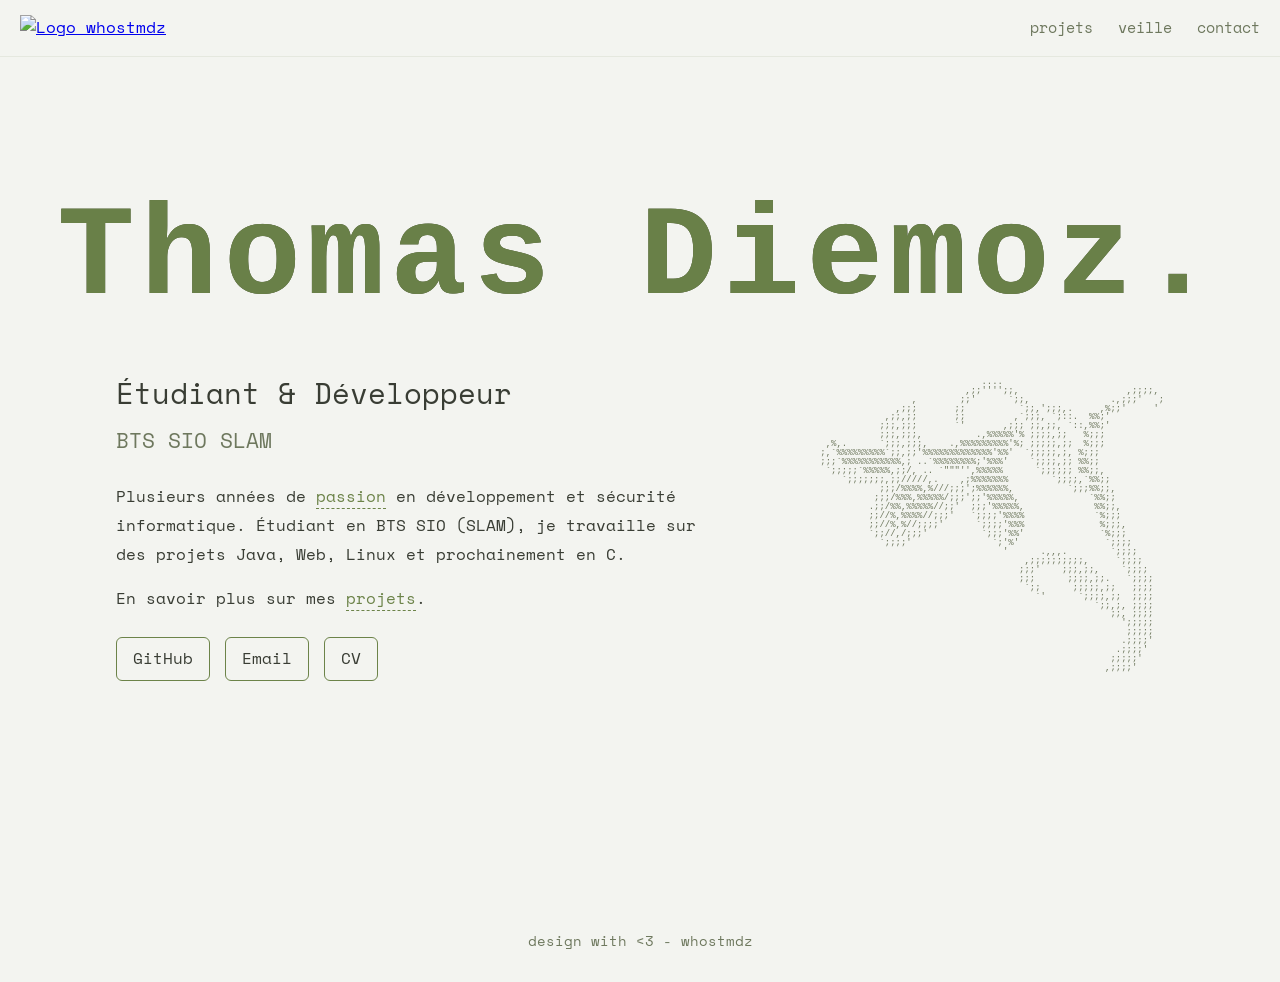
==== index.html @ b12f1873 "basculer claire/noir deleted" ====
<!DOCTYPE html>
<html lang="fr">
<head>
  <meta charset="UTF-8">
  <meta name="viewport" content="width=device-width, initial-scale=1.0">
  <link rel="preconnect" href="https://fonts.googleapis.com">
  <link rel="preconnect" href="https://fonts.gstatic.com" crossorigin>
  <link href="https://fonts.googleapis.com/css2?family=Space+Mono&display=swap" rel="stylesheet">
  <link rel="stylesheet" href="css/style.css">
  <link rel="icon" type="image/x-icon" href="assets/mraw.gif">
  <title>whostmdz</title>
</head>
<body>


  <header>
    <a href="index.html">
      <img src="assets/logo.png" alt="Logo whostmdz" class="site-logo">
    </a>
    <button class="menu-toggle" id="menu-toggle" aria-label="Menu">
      <span></span>
      <span></span>
      <span></span>
    </button>
    <nav id="nav-menu">
      <ul>
        <li><a href="pages/projets.html">projets</a></li>
        <li><a href="pages/veille.html">veille</a></li>
        <li><a href="pages/contact.html">contact</a></li>
        <!--<li><a href="pages_portfolio/index(1).html">tp Portfolio</a></li>   A CHANGER !! -->
      </ul>
    </nav>
  </header>

  <main>
    <h1 class="main-title" data-text="Thomas Diemoz.">Thomas Diemoz.</h1>
    
    <div class="home-layout">
      <section class="hero">
        <h2>Étudiant & Développeur</h2>
        <h3>BTS SIO SLAM</h3>
        
        <p class="intro">
          Plusieurs années de <a href="pages/projets.html">passion</a> en développement et sécurité informatique. 
          Étudiant en BTS SIO (SLAM), je travaille sur des projets Java, Web, Linux et prochainement en C.
        </p>

        <p class="intro">
          En savoir plus sur mes <a href="pages/projets.html">projets</a>.
        </p>

        <div class="social-links">
          <a href="https://github.com/whostmdz" target="_blank" rel="noopener">GitHub</a>
          <a href="mailto:thomasdiemoz@gmail.com">Email</a>
          <a href="assets/cv_stage_fr.pdf" target="_blank" rel="noopener">CV</a>
        </div>
      </section>
      
      <aside class="ascii-sidebar">
        <pre class="ascii-art">                                          ....
                                       ,;;'''';;,                    ,;;;;,
                             ,        ;;'      `;;,               .,;;;'   ;
                          ,;;;       ;;          `;;,';;;,.     ,%;;'     '
                        ,;;,;;       ;;         ,`;;;, `;::.  %%;'
                       ;;;,;;;       `'       ,;;; ;;,;;, `::,%%;'
                       ;;;,;;;,          .,%%%%%'% ;;;;,;;   %;;;
             ,%,.      `;;;,;;;,    .,%%%%%%%%%'%; ;;;;;,;;  %;;;
            ;,`%%%%%%%%%`;;,;;'%%%%%%%%%%%%%'%%'  `;;;;;,;, %;;;
            ;;;`%%%%%%%%%%%,; ..`%%%%%%%%;'%%%'    `;;;;,;; %%;;
             `;;;;;`%%%%%,;;/, .. `"""'',%%%%%      `;;;;;; %%;;,
                `;;;;;;;,;;/////,.    ,;%%%%%%%        `;;;;,`%%;;
                       ;;;/%%%%,%///;;;';%%%%%%,          `;;;%%;;,
                      ;;;/%%%,%%%%%/;;;';;'%%%%%,             `%%;;
                     .;;/%%,%%%%%//;;'  ;;;'%%%%%,             %%;;,
                     ;;//%,%%%%//;;;'   `;;;;'%%%%             `%;;;
                     ;;//%,%//;;;;'      `;;;;'%%%              %;;;,
                     `;;//,/;;;'          `;;;'%%'              `%;;;
                       `;;;;'               `;'%'                `;;;;
                                              '      .,,,.        `;;;;
                                                  ,;;;;;;;;;;,     `;;;;
                                                 ;;;'    ;;;,;;,    `;;;;
                                                 ;;;      ;;;;,;;.   `;;;;
                                                  `;;      ;;;;;,;;   ;;;;
                                                    `'      `;;;;,;;  ;;;;
                                                               `;;,;, ;;;;
                                                                  ;;, ;;;;
                                                                    ';;;;;
                                                                     ;;;;;
                                                                    .;;;;'
                                                                   .;;;;'
                                                                  ;;;;;'
                                                                 ,;;;;'
</pre>
      </aside>
    </div>
  </main>

  <footer>
    <p>design with <3 - whostmdz</p>
  </footer>

  <script src="js.main.js"></script>
</body>
</html>
---- css/style.css ----
:root {
  --theme: 1;
  --theme-color: hsl(84, 28%, calc(38% * (1 - var(--theme)) + 40% * var(--theme)));
  --theme-color-contrast: hsl(from var(--theme-color) h s calc(100 - l));
  --theme-text-color: hsl(from var(--theme-color) h 8% calc(88% * (1 - var(--theme)) + 22% * var(--theme)));
  --theme-background: hsl(from var(--theme-color) h calc(s * 0.6) calc(6 * (1 - var(--theme)) + 95 * var(--theme)));
  --theme-surface: hsl(from var(--theme-color) h s l / 0.1);
  --muted: hsl(from var(--theme-color) h 12% calc(48% * (1 - var(--theme)) + 42% * var(--theme)));
}

@font-face {
  font-family: "MaPolice";
  src: url("fonts/Kozifa.ttf") format("truetype");
}

* {
  box-sizing: border-box;
  margin: 0;
  padding: 0;
}

html {
  scroll-behavior: smooth;
}

body {
  font: 16px 'Space Mono', monospace;
  background: var(--theme-background);
  color: var(--theme-text-color);
  line-height: 1.6;
  min-height: 100vh;
}

/* logo et nav */
header {
  position: fixed;
  top: 0;
  left: 0;
  right: 0;
  padding: 15px 20px;
  display: flex;
  justify-content: space-between;
  align-items: center;
  z-index: 1000;
  background: var(--theme-background);
  border-bottom: 1px solid var(--theme-surface);
}

.site-logo {
  width: 45px;
  height: 45px;
  transition: transform 0.3s;
  flex-shrink: 0;
}

.site-logo:hover {
  transform: scale(1.1);
}

/* Navigation */
nav {
  display: flex;
  align-items: center;
}

nav ul {
  list-style: none;
  display: flex;
  gap: 25px;
  padding: 0;
  margin: 0;
  align-items: center;
}

nav a {
  color: var(--muted);
  text-decoration: none;
  transition: color 0.3s;
  font-size: 0.95rem;
  white-space: nowrap;
}

nav a:hover {
  color: var(--theme-color);
}

/* Hamburger menu (pour mobile) */
.menu-toggle {
  display: none;
  flex-direction: column;
  gap: 5px;
  background: none;
  border: none;
  cursor: pointer;
  padding: 5px;
  z-index: 1001;
}

.menu-toggle span {
  width: 25px;
  height: 2px;
  background: var(--theme-text-color);
  transition: all 0.3s;
}

.menu-toggle.active span:nth-child(1) {
  transform: rotate(45deg) translate(7px, 7px);
}

.menu-toggle.active span:nth-child(2) {
  opacity: 0;
}

.menu-toggle.active span:nth-child(3) {
  transform: rotate(-45deg) translate(7px, -7px);
}

/* ACCUEIL */
main {
  width: 100%;
  min-height: 100vh;
  display: flex;
  flex-direction: column;
  justify-content: center;
  align-items: center;
  padding: 80px 20px 60px;
}

/* Main title with glitch effect */
.main-title {
  font-size: clamp(3rem, 10vw, 10rem);
  font-weight: bold;
  text-align: center;
  margin-bottom: 40px;
  letter-spacing: 0.05em;
  position: relative;
  font-family: 'MaPolice', monospace;
  margin-top: -50px;
  line-height: 1.1;
}

.main-title::before,
.main-title::after {
  content: attr(data-text);
  position: absolute;
  left: 50%;
  transform: translateX(-50%);
  top: 0;
  width: 100%;
  opacity: 0.8;
  text-align: center;
}

.main-title::before {
  color: var(--theme-color);
  animation: glitch1 2.5s infinite;
}

.main-title::after {
  color: var(--theme-color);
  animation: glitch2 3s infinite;
}

@keyframes glitch1 {
  0%, 100% {
    clip-path: inset(0 0 0 0);
    transform: translateX(-50%) translateY(0);
  }

  10% {
    clip-path: inset(10% 0 60% 0);
    transform: translateX(calc(-50% - 2px)) translateY(0);
  }

  20% {
    clip-path: inset(80% 0 0 0);
    transform: translateX(calc(-50% + 2px)) translateY(0);
  }

  30% {
    clip-path: inset(40% 0 40% 0);
    transform: translateX(calc(-50% - 2px)) translateY(0);
  }

  40% {
    clip-path: inset(0 0 0 0);
    transform: translateX(-50%) translateY(0);
  }
}

@keyframes glitch2 {
  0%, 100% {
    clip-path: inset(0 0 0 0);
    transform: translateX(-50%) translateY(0);
  }

  15% {
    clip-path: inset(50% 0 30% 0);
    transform: translateX(calc(-50% + 2px)) translateY(0);
  }

  25% {
    clip-path: inset(20% 0 70% 0);
    transform: translateX(calc(-50% - 2px)) translateY(0);
  }

  35% {
    clip-path: inset(70% 0 10% 0);
    transform: translateX(calc(-50% + 2px)) translateY(0);
  }

  45% {
    clip-path: inset(0 0 0 0);
    transform: translateX(-50%) translateY(0);
  }
}

/* Home page layout */
.home-layout {
  display: flex;
  gap: 60px;
  align-items: center;
  justify-content: center;
  max-width: 1600px;
  width: 100%;
  padding: 0 20px;
}

/* Hero section */
.hero {
  max-width: 600px;
  flex: 1 1 auto;
  min-width: 0;
}

h2 {
  font-size: 1.8rem;
  margin-bottom: 8px;
  font-weight: normal;
}

h3 {
  font-size: 1.3rem;
  color: var(--muted);
  margin-bottom: 25px;
  font-weight: normal;
}

.intro {
  font-size: 1rem;
  margin-bottom: 15px;
  line-height: 1.8;
}

.intro a {
  color: var(--theme-color);
  text-decoration: none;
  border-bottom: 1px dashed var(--theme-color);
  transition: all 0.3s;
}

.intro a:hover {
  background: var(--theme-color);
  color: var(--theme-background);
  padding: 0 3px;
}

/* Social links */
.social-links {
  display: flex;
  gap: 15px;
  flex-wrap: wrap;
  margin-top: 25px;
}

.social-links a {
  color: var(--theme-text-color);
  text-decoration: none;
  padding: 8px 16px;
  border: 1px solid var(--theme-color);
  border-radius: 6px;
  transition: all 0.3s;
  display: inline-block;
}

.social-links a:hover {
  background: var(--theme-color);
  color: var(--theme-background);
}

/* ASCII art - Responsive dynamique */
.ascii-sidebar {
  flex: 0 1 auto;
  min-width: 0;
  max-width: 600px;
  display: flex;
  align-items: center;
  justify-content: center;
}

.ascii-art {
  font-size: clamp(5px, 0.6vw, 11px);
  line-height: 1;
  white-space: pre;
  color: var(--muted);
  font-family: monospace;
  overflow: visible;
  display: block;
}

/* Content pages (projets, contact, veille) */
main.content-page {
  padding: 100px 40px 80px;
  min-height: 100vh;
  display: block;
  justify-content: flex-start;
}

.page-container {
  max-width: 1200px;
  margin: 0 auto;
}

.page-header {
  margin-bottom: 60px;
}

.page-header h1 {
  font-size: 3.5rem;
  margin-bottom: 20px;
  font-weight: normal;
}

.page-header p {
  font-size: 1.1rem;
  color: var(--muted);
  max-width: 800px;
}

/* Filter section */
.filter-section {
  margin-bottom: 50px;
  padding-bottom: 40px;
  border-bottom: 2px solid var(--theme-surface);
}

.filter-section h3 {
  font-size: 1.3rem;
  margin-bottom: 20px;
  color: var(--theme-text-color);
}

.tags-filter {
  display: flex;
  flex-wrap: wrap;
  gap: 12px;
  margin-bottom: 20px;
}

.filter-tag-btn {
  background: transparent;
  border: 1px solid var(--theme-color);
  border-radius: 6px;
  padding: 8px 16px;
  font-family: 'Space Mono', monospace;
  font-size: 0.95rem;
  color: var(--theme-color);
  cursor: pointer;
  transition: all 0.3s;
  white-space: nowrap;
}

.filter-tag-btn:hover {
  background: var(--theme-surface);
  transform: translateY(-2px);
}

.filter-tag-btn.active {
  background: var(--theme-color);
  color: var(--theme-background);
  font-weight: bold;
}

.reset-btn {
  background: transparent;
  border: 1px dashed var(--muted);
  border-radius: 6px;
  padding: 8px 16px;
  font-family: 'Space Mono', monospace;
  font-size: 0.95rem;
  color: var(--muted);
  cursor: pointer;
  transition: all 0.3s;
}

.reset-btn:hover {
  color: var(--theme-color);
  border-color: var(--theme-color);
}


/* ========================================================= */
/* PROJECTS */
/* ========================================================= */

/* Projects list */
.projects-list {
  display: flex;
  flex-direction: column;
  gap: 50px;
}

.project-item {
  border-left: 3px solid var(--theme-color);
  padding-left: 30px;
}

/* Project header */
.project-header {
  width: 100%;
  display: flex;
  justify-content: space-between;
  align-items: flex-start;
  gap: 20px;

  background: transparent;
  border: none;
  padding: 0;

  color: var(--theme-text-color);
  font: inherit;
  text-align: left;

  cursor: pointer;
}

.project-title {
  flex: 1;
  min-width: 0;
}

.project-date {
  display: block;
  color: var(--theme-color);
  font-size: 0.9rem;
  margin-bottom: 5px;
}

.project-item h3 {
  font-size: 1.5rem;
  margin-bottom: 15px;
  color: var(--theme-text-color);
  font-weight: normal;
}

.project-header:hover h3 {
  color: var(--theme-color);
}

.project-short-description {
  margin-bottom: 20px;
  line-height: 1.8;
  font-size: 1.05rem;
  color: var(--muted);
}

/* Project toggle */
.project-toggle {
  width: 35px;
  height: 35px;

  flex-shrink: 0;

  display: flex;
  align-items: center;
  justify-content: center;

  border: 1px solid var(--theme-color);
  border-radius: 6px;

  color: var(--theme-color);
  font-size: 1.3rem;
  line-height: 1;

  transition: all 0.3s;
}

.project-header:hover .project-toggle {
  background: var(--theme-surface);
}

.project-item.active .project-toggle {
  transform: rotate(45deg);
  background: var(--theme-color);
  color: var(--theme-background);
}

/* Project tags */
.project-item .tags {
  display: flex;
  gap: 12px;
  flex-wrap: wrap;
  margin-bottom: 20px;
}

.project-item .tag {
  display: inline-block;
  border: 1px dashed var(--theme-color);
  border-radius: 4px;
  padding: 6px 14px;
  font-size: 0.9rem;
  color: var(--theme-color);
}

/* Project details */
.project-details {
  display: none;
  margin-top: 30px;
}

.project-item.active .project-details {
  display: block;
}

.project-details-inner {
  display: grid;
  grid-template-columns: repeat(2, minmax(0, 1fr));
  gap: 25px;
}

.project-detail-section {
  padding: 25px;
  border: 1px solid var(--theme-surface);
  border-radius: 6px;
}

.project-detail-section:first-child {
  grid-column: 1 / -1;
}

.project-detail-section h4 {
  color: var(--theme-color);
  font-size: 1rem;
  font-weight: normal;
  margin-bottom: 15px;
}

.project-detail-section p {
  margin-bottom: 15px;
  line-height: 1.8;
  font-size: 1rem;
}

.project-detail-section p:last-child {
  margin-bottom: 0;
}

.project-detail-section ul {
  list-style: none;
  padding: 0;
  margin: 0;
}

.project-detail-section li {
  position: relative;
  padding-left: 20px;
  margin-bottom: 10px;
  line-height: 1.8;
}

.project-detail-section li:last-child {
  margin-bottom: 0;
}

.project-detail-section li::before {
  content: ">";
  position: absolute;
  left: 0;
  color: var(--theme-color);
}

/* Project technologies */
.project-technologies {
  display: flex;
  gap: 12px;
  flex-wrap: wrap;
}

.project-technologies .tag {
  margin-bottom: 0;
}

/* Project link */
.project-details .project-link {
  grid-column: 1 / -1;
  margin-top: 0;
}

.project-details .project-link a {
  display: inline-block;
  padding: 8px 16px;

  border: 1px solid var(--theme-color);
  border-radius: 6px;

  color: var(--theme-color);
  text-decoration: none;

  font-weight: bold;
  font-size: 1.05rem;

  transition: all 0.3s;
}

.project-details .project-link a:hover {
  background: var(--theme-color);
  color: var(--theme-background);
  text-decoration: none;
}

.no-projects-msg {
  text-align: center;
  padding: 40px 20px;
  color: var(--muted);
  font-style: italic;
  font-size: 1.1rem;
}


/* Contact page */
.contact-info {
  display: flex;
  flex-direction: column;
  gap: 50px;
}

.contact-section {
  border-left: 3px solid var(--theme-color);
  padding-left: 30px;
}

.contact-section h3 {
  font-size: 1.5rem;
  margin-bottom: 20px;
  color: var(--theme-text-color);
}

.contact-section p {
  margin-bottom: 15px;
  line-height: 1.8;
  font-size: 1.05rem;
}

.contact-section a {
  color: var(--theme-color);
  text-decoration: none;
  border-bottom: 1px dashed var(--theme-color);
  transition: all 0.3s;
}

.contact-section a:hover {
  background: var(--theme-color);
  color: var(--theme-background);
  padding: 0 3px;
}

.social-links-vertical {
  display: flex;
  flex-direction: column;
  gap: 12px;
  align-items: flex-start;
}

.social-links-vertical a {
  color: var(--theme-text-color);
  text-decoration: none;
  padding: 10px 20px;
  border: 1px solid var(--theme-color);
  border-radius: 6px;
  transition: all 0.3s;
  display: inline-block;
  font-size: 1.05rem;
}

.social-links-vertical a:hover {
  background: var(--theme-color);
  color: var(--theme-background);
}

.muted-text {
  color: var(--muted);
  font-size: 1rem;
  font-style: italic;
  margin-bottom: 15px;
}

.fingerprint code {
  background: var(--theme-surface);
  padding: 10px 15px;
  border-radius: 6px;
  display: inline-block;
  font-size: 0.95rem;
  border: 1px dashed var(--theme-color);
  word-break: break-all;
}

.pgp-details {
  margin-top: 20px;
  background: var(--theme-surface);
  border-radius: 8px;
  padding: 20px;
  border: 1px dashed var(--theme-color);
}

.pgp-details summary {
  cursor: pointer;
  color: var(--theme-color);
  user-select: none;
  font-size: 1.05rem;
}

.pgp-details summary:hover {
  text-decoration: underline;
}

.pgp-key {
  background: rgba(0, 0, 0, 0.25);
  padding: 20px;
  border-radius: 8px;
  overflow: auto;
  margin-top: 15px;
  font-size: 0.9rem;
  line-height: 1.4;
}

/* Theme toggle button */
#theme-toggle {
  position: fixed;
  bottom: 20px;
  right: 20px;
  width: 40px;
  height: 40px;
  border: 1px solid var(--theme-color);
  border-radius: 50%;
  background: var(--theme-background);
  cursor: pointer;
  display: flex;
  align-items: center;
  justify-content: center;
  transition: all 0.3s;
  z-index: 100;
}

#theme-toggle:hover {
  background: var(--theme-color);
  transform: rotate(180deg);
}

#theme-toggle::before {
  content: '◐';
  font-size: 20px;
}

/* Blob follower */
#blob {
  --blob-size: 100px;
  background: var(--theme-surface);
  width: var(--blob-size);
  height: var(--blob-size);
  border-radius: 50%;
  position: fixed;
  top: 0;
  left: 0;
  z-index: -1;
  filter: blur(50px);
  transform: translate(-50%, -50%);
  transition: transform 0.5s cubic-bezier(.33, 1, .68, 1);
  pointer-events: none;
}

/* Footer */
footer {
  text-align: center;
  padding: 30px 20px;
  color: var(--muted);
  font-size: 14px;
}

/* Veille informatique */
.rss-controls {
  display: flex;
  align-items: center;
  gap: 20px;
  margin-bottom: 40px;
}

.refresh-btn {
  background: transparent;
  color: var(--theme-text-color);
  border: 1px solid var(--theme-color);
  padding: 10px 20px;
  border-radius: 6px;
  font-family: 'Space Mono', monospace;
  font-size: 1rem;
  cursor: pointer;
  transition: all 0.3s;
}

.refresh-btn:hover {
  background: var(--theme-color);
  color: var(--theme-background);
}

.loading {
  color: var(--muted);
  font-style: italic;
}

.veille-grid {
  display: grid;
  grid-template-columns: repeat(auto-fill, minmax(350px, 1fr));
  gap: 30px;
}

.veille-item {
  border: 1px solid var(--theme-color);
  border-radius: 8px;
  padding: 25px;
  transition: all 0.3s;
}

.veille-item:hover {
  background: var(--theme-surface);
  transform: translateY(-5px);
}

.veille-item h3 {
  font-size: 1.3rem;
  margin-bottom: 15px;
  color: var(--theme-text-color);
}

.veille-item .date {
  color: var(--theme-color);
  font-size: 0.9rem;
  margin-bottom: 15px;
}

.veille-item p {
  line-height: 1.8;
  margin-bottom: 15px;
}

.veille-item a {
  color: var(--theme-color);
  text-decoration: none;
  font-weight: bold;
}

.veille-item a:hover {
  text-decoration: underline;
}

/* Responsive pour écrans moyens/larges */
@media (max-width: 1400px) {
  .home-layout {
    gap: 40px;
    max-width: 1200px;
  }

  .ascii-art {
    font-size: clamp(5px, 0.7vw, 10px);
  }

  .ascii-sidebar {
    max-width: 500px;
  }
}

@media (max-width: 1200px) {
  .home-layout {
    gap: 30px;
    max-width: 1000px;
  }

  .hero {
    max-width: 500px;
  }

  .ascii-art {
    font-size: clamp(5px, 0.8vw, 9px);
  }

  .ascii-sidebar {
    max-width: 450px;
  }
}

@media (max-width: 1024px) {
  .home-layout {
    flex-direction: column;
    gap: 40px;
  }

  .hero {
    max-width: 600px;
  }

  .ascii-sidebar {
    max-width: 100%;
  }

  .ascii-art {
    font-size: 8px;
  }
}

/* Responsive Mobile */
@media (max-width: 768px) {

  /* Menu hamburger pour mobile */
  .menu-toggle {
    display: flex;
  }

  nav {
    position: fixed;
    top: 0;
    right: -100%;
    width: 70%;
    max-width: 300px;
    height: 100vh;
    background: var(--theme-background);
    border-left: 1px solid var(--theme-color);
    transition: right 0.3s ease;
    padding-top: 80px;
    overflow-y: auto;
  }

  nav.active {
    right: 0;
  }

  nav ul {
    flex-direction: column;
    gap: 20px;
    padding: 30px 20px;
    align-items: flex-start;
  }

  nav a {
    font-size: 1.2rem;
    display: block;
    padding: 12px 0;
  }

  header {
    padding: 12px 15px;
  }

  .site-logo {
    width: 40px;
    height: 40px;
  }

  .main-title {
    font-size: clamp(2rem, 12vw, 4rem);
    margin-bottom: 30px;
    margin-top: 0;
    padding: 0 10px;
  }

  h2 {
    font-size: 1.5rem;
  }

  h3 {
    font-size: 1.2rem;
  }

  .intro {
    font-size: 1rem;
  }

  .home-layout {
    flex-direction: column;
    gap: 30px;
    padding: 0 10px;
  }

  .ascii-sidebar {
    display: none;
  }

  main {
    padding: 80px 20px 80px;
    min-height: auto;
  }

  .hero {
    max-width: 100%;
  }

  .social-links {
    justify-content: flex-start;
    flex-wrap: wrap;
  }

  /* Pages de contenu sur mobile */
  main.content-page {
    padding: 80px 20px 80px;
    min-height: auto;
  }

  .page-container {
    max-width: 100%;
  }

  .page-header {
    margin-bottom: 40px;
  }

  .page-header h1 {
    font-size: 2.2rem;
    margin-bottom: 15px;
  }

  .page-header p {
    font-size: 1rem;
  }

  /* Projets */
  .projects-list {
    gap: 40px;
  }

  .project-item {
    padding-left: 20px;
  }

  .project-header {
    gap: 10px;
  }

  .project-item h3 {
    font-size: 1.3rem;
  }

  .project-item p {
    font-size: 1rem;
  }

  .project-toggle {
    width: 30px;
    height: 30px;
    font-size: 1rem;
  }

  .project-details {
    margin-top: 25px;
  }

  .project-details-inner {
    grid-template-columns: 1fr;
    gap: 20px;
  }

  .project-detail-section:first-child {
    grid-column: auto;
  }

  .project-detail-section {
    padding: 20px;
  }

  .project-detail-section p,
  .project-detail-section li {
    font-size: 1rem;
  }

  .project-details .project-link {
    grid-column: auto;
  }

  /* Contact */
  .contact-info {
    gap: 40px;
  }

  .contact-section {
    padding-left: 20px;
  }

  .contact-section h3 {
    font-size: 1.3rem;
  }

  .contact-section p {
    font-size: 1rem;
  }

  .fingerprint code {
    font-size: 0.75rem;
    padding: 8px 10px;
  }

  /* Veille */
  .veille-grid {
    grid-template-columns: 1fr;
    gap: 20px;
  }

  .veille-item {
    padding: 20px;
  }

  .veille-item h3 {
    font-size: 1.2rem;
  }

  .veille-item p {
    font-size: 1rem;
  }

  .rss-controls {
    flex-direction: column;
    align-items: flex-start;
    gap: 15px;
  }

  /* Filtres */
  .filter-section {
    margin-bottom: 40px;
    padding-bottom: 30px;
  }

  .filter-section h3 {
    font-size: 1.2rem;
    margin-bottom: 15px;
  }

  .tags-filter {
    gap: 10px;
    margin-bottom: 15px;
  }

  .filter-tag-btn,
  .reset-btn {
    padding: 7px 14px;
    font-size: 0.9rem;
  }

  #theme-toggle {
    bottom: 15px;
    right: 15px;
    width: 50px;
    height: 50px;
  }

  footer {
    padding: 30px 20px;
  }
}
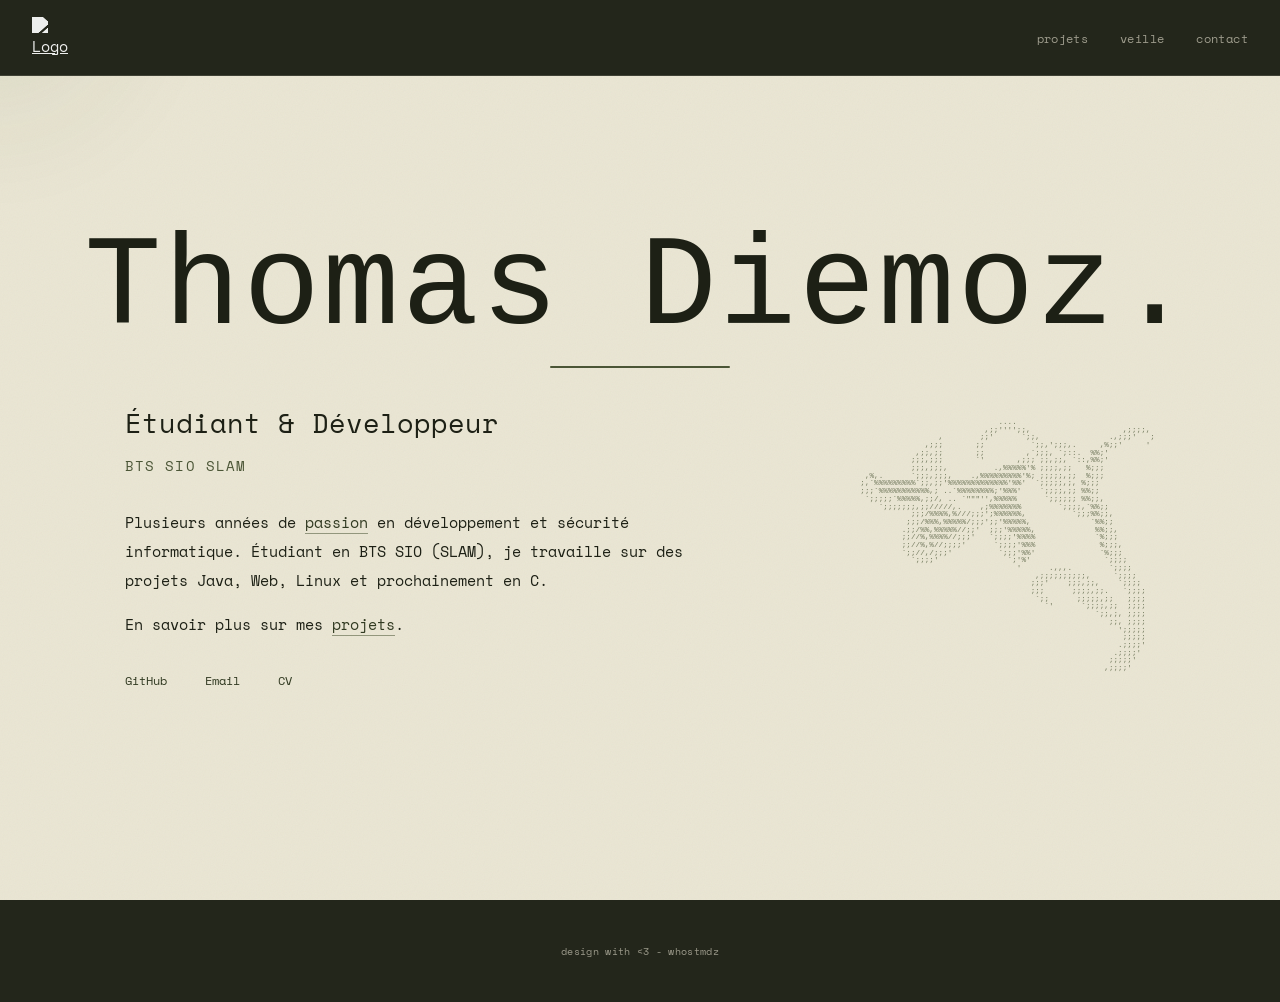
==== commit affb7081: "nouvelle da masi a modifier" ====
--- a/index.html
+++ b/index.html
@@ -12,6 +12,7 @@
 </head>
 <body>
 
+  <div id="blob"></div>
 
   <header>
     <a href="index.html">
@@ -99,6 +100,6 @@
     <p>design with <3 - whostmdz</p>
   </footer>
 
-  <script src="js.main.js"></script>
+  <script src="js/main.js"></script>
 </body>
 </html>
--- a/css/style.css
+++ b/css/style.css
@@ -1,17 +1,54 @@
+/* =========================================================
+   WHOSTMDZ — PORTFOLIO
+   DA : minimaliste / éditorial / kaki
+   ========================================================= */
+
+
+/* =========================================================
+   VARIABLES
+   ========================================================= */
+
 :root {
-  --theme: 1;
-  --theme-color: hsl(84, 28%, calc(38% * (1 - var(--theme)) + 40% * var(--theme)));
-  --theme-color-contrast: hsl(from var(--theme-color) h s calc(100 - l));
-  --theme-text-color: hsl(from var(--theme-color) h 8% calc(88% * (1 - var(--theme)) + 22% * var(--theme)));
-  --theme-background: hsl(from var(--theme-color) h calc(s * 0.6) calc(6 * (1 - var(--theme)) + 95 * var(--theme)));
-  --theme-surface: hsl(from var(--theme-color) h s l / 0.1);
-  --muted: hsl(from var(--theme-color) h 12% calc(48% * (1 - var(--theme)) + 42% * var(--theme)));
-}
-
-@font-face {
-  font-family: "MaPolice";
-  src: url("fonts/Kozifa.ttf") format("truetype");
-}
+  --theme-background: #EAE6D4;
+  --theme-background-soft: #DEDABF;
+
+  --theme-color: #4B5636;
+  --theme-color-dark: #313A21;
+  --theme-color-light: #7C8A5C;
+
+  --theme-text-color: #1D2015;
+  --muted: #5A5D4C;
+
+  --theme-surface: rgba(75, 86, 54, 0.12);
+  --theme-surface-strong: rgba(75, 86, 54, 0.22);
+
+  --theme-border: rgba(49, 58, 33, 0.38);
+  --theme-border-light: rgba(49, 58, 33, 0.20);
+
+  --theme-header: rgba(234, 230, 212, 0.92);
+
+  /* Bark — brun-vert profond, utilisé pour les zones sombres (header/footer) */
+  --bark: #23261B;
+  --bark-soft: #2E3324;
+  --on-bark: #E9E4D2;
+  --on-bark-muted: rgba(233, 228, 210, 0.62);
+  --on-bark-border: rgba(233, 228, 210, 0.14);
+
+  /* Argile — accent chaud, terre cuite, utilisé avec parcimonie */
+  --clay: #B36A45;
+  --clay-dark: #8C4F30;
+  --clay-soft: rgba(179, 106, 69, 0.14);
+
+  --radius-small: 4px;
+  --radius-pill: 999px;
+
+  --content-width: 1080px;
+}
+
+
+/* =========================================================
+   RESET
+   ========================================================= */
 
 * {
   box-sizing: border-box;
@@ -24,40 +61,121 @@
 }
 
 body {
-  font: 16px 'Space Mono', monospace;
+  position: relative;
+
+  font-family: "Space Mono", monospace;
+  font-size: 15px;
+  line-height: 1.75;
+
   background: var(--theme-background);
   color: var(--theme-text-color);
-  line-height: 1.6;
+
   min-height: 100vh;
-}
-
-/* logo et nav */
+
+  -webkit-font-smoothing: antialiased;
+  text-rendering: optimizeLegibility;
+}
+
+/* Grain de papier — texture discrète, organique, non numérique */
+body::before {
+  content: "";
+
+  position: fixed;
+  inset: 0;
+
+  z-index: 2;
+
+  pointer-events: none;
+
+  opacity: 0.05;
+
+  mix-blend-mode: multiply;
+
+  background-image: url("data:image/svg+xml;utf8,<svg xmlns='http://www.w3.org/2000/svg' width='180' height='180'><filter id='n'><feTurbulence type='fractalNoise' baseFrequency='0.85' numOctaves='2' stitchTiles='stitch'/></filter><rect width='100%25' height='100%25' filter='url(%23n)'/></svg>");
+}
+
+::selection {
+  background: var(--theme-color);
+  color: var(--theme-background);
+}
+
+button,
+a {
+  -webkit-tap-highlight-color: transparent;
+}
+
+button {
+  font-family: inherit;
+}
+
+a {
+  color: inherit;
+}
+
+
+/* =========================================================
+   FONT PERSONNALISÉE
+   ========================================================= */
+
+@font-face {
+  font-family: "MaPolice";
+  src: url("../fonts/Kozifa.ttf") format("truetype");
+  font-display: swap;
+}
+
+
+/* =========================================================
+   HEADER
+   ========================================================= */
+
 header {
   position: fixed;
+
   top: 0;
   left: 0;
   right: 0;
-  padding: 15px 20px;
+
+  height: 76px;
+
+  padding: 14px 32px;
+
   display: flex;
+  align-items: center;
   justify-content: space-between;
-  align-items: center;
+
   z-index: 1000;
-  background: var(--theme-background);
-  border-bottom: 1px solid var(--theme-surface);
+
+  background: var(--bark);
+
+  border-bottom: 1px solid var(--on-bark-border);
 }
 
 .site-logo {
-  width: 45px;
-  height: 45px;
-  transition: transform 0.3s;
-  flex-shrink: 0;
+  width: 42px;
+  height: 42px;
+
+  display: block;
+
+  object-fit: contain;
+
+  filter: brightness(0) invert(1);
+  opacity: 0.92;
+
+  transition:
+    opacity 0.25s ease,
+    transform 0.25s ease;
 }
 
 .site-logo:hover {
-  transform: scale(1.1);
-}
-
-/* Navigation */
+  opacity: 0.7;
+  transform: scale(1.04);
+}
+
+
+/* =========================================================
+   NAVIGATION
+   ========================================================= */
+
 nav {
   display: flex;
   align-items: center;
@@ -65,46 +183,97 @@
 
 nav ul {
   list-style: none;
+
   display: flex;
-  gap: 25px;
-  padding: 0;
-  margin: 0;
   align-items: center;
+
+  gap: 32px;
 }
 
 nav a {
-  color: var(--muted);
+  position: relative;
+
+  color: var(--on-bark-muted);
+
   text-decoration: none;
-  transition: color 0.3s;
-  font-size: 0.95rem;
-  white-space: nowrap;
+
+  font-size: 0.78rem;
+
+  letter-spacing: 0.03em;
+
+  transition:
+    color 0.25s ease;
+}
+
+nav a::after {
+  content: "";
+
+  position: absolute;
+
+  left: 0;
+  bottom: -6px;
+
+  width: 100%;
+  height: 1px;
+
+  background: var(--clay);
+
+  transform: scaleX(0);
+  transform-origin: right;
+
+  transition: transform 0.25s ease;
 }
 
 nav a:hover {
-  color: var(--theme-color);
-}
-
-/* Hamburger menu (pour mobile) */
+  color: var(--on-bark);
+}
+
+nav a:hover::after {
+  transform: scaleX(1);
+  transform-origin: left;
+}
+
+
+/* =========================================================
+   MENU MOBILE
+   ========================================================= */
+
 .menu-toggle {
   display: none;
+
   flex-direction: column;
+  justify-content: center;
+
   gap: 5px;
-  background: none;
+
+  width: 40px;
+  height: 40px;
+
+  padding: 8px;
+
+  background: transparent;
   border: none;
+
   cursor: pointer;
-  padding: 5px;
+
   z-index: 1001;
 }
 
 .menu-toggle span {
-  width: 25px;
-  height: 2px;
-  background: var(--theme-text-color);
-  transition: all 0.3s;
+  display: block;
+
+  width: 24px;
+  height: 1px;
+
+  background: var(--on-bark);
+
+  transition:
+    transform 0.25s ease,
+    opacity 0.25s ease;
 }
 
 .menu-toggle.active span:nth-child(1) {
-  transform: rotate(45deg) translate(7px, 7px);
+  transform: translateY(6px) rotate(45deg);
 }
 
 .menu-toggle.active span:nth-child(2) {
@@ -112,323 +281,509 @@
 }
 
 .menu-toggle.active span:nth-child(3) {
-  transform: rotate(-45deg) translate(7px, -7px);
-}
-
-/* ACCUEIL */
+  transform: translateY(-6px) rotate(-45deg);
+}
+
+
+/* =========================================================
+   ACCUEIL
+   ========================================================= */
+
 main {
   width: 100%;
   min-height: 100vh;
+
   display: flex;
   flex-direction: column;
+
   justify-content: center;
   align-items: center;
-  padding: 80px 20px 60px;
-}
-
-/* Main title with glitch effect */
+
+  padding: 100px 32px 80px;
+}
+
+
+/* =========================================================
+   TITRE PRINCIPAL
+   ========================================================= */
+
 .main-title {
-  font-size: clamp(3rem, 10vw, 10rem);
-  font-weight: bold;
+  position: relative;
+
+  font-family: "MaPolice", monospace;
+
+  font-size: clamp(4rem, 10vw, 9rem);
+
+  font-weight: normal;
+
+  line-height: 0.95;
+
   text-align: center;
-  margin-bottom: 40px;
-  letter-spacing: 0.05em;
-  position: relative;
-  font-family: 'MaPolice', monospace;
-  margin-top: -50px;
-  line-height: 1.1;
-}
-
-.main-title::before,
+
+  letter-spacing: 0.02em;
+
+  margin-bottom: 50px;
+
+  color: var(--theme-text-color);
+}
+
+
+/*
+   Trait organique sous le titre : pousse une seule fois au
+   chargement, comme une tige, au lieu d'un glitch numérique.
+   Le kaki sert uniquement d'accent.
+*/
+
 .main-title::after {
-  content: attr(data-text);
+  content: "";
+
   position: absolute;
+
   left: 50%;
-  transform: translateX(-50%);
-  top: 0;
+  bottom: -18px;
+
+  width: min(180px, 40%);
+  height: 2px;
+
+  background: var(--theme-color);
+
+  border-radius: var(--radius-pill);
+
+  transform: translateX(-50%) scaleX(0);
+  transform-origin: left center;
+
+  animation: grow-stem 1.4s cubic-bezier(.4, 0, .2, 1) 0.3s forwards;
+}
+
+@keyframes grow-stem {
+  to {
+    transform: translateX(-50%) scaleX(1);
+  }
+}
+
+@media (prefers-reduced-motion: reduce) {
+  .main-title::after {
+    animation: none;
+    transform: translateX(-50%) scaleX(1);
+  }
+}
+
+
+/* =========================================================
+   HOME LAYOUT
+   ========================================================= */
+
+.home-layout {
   width: 100%;
-  opacity: 0.8;
-  text-align: center;
-}
-
-.main-title::before {
-  color: var(--theme-color);
-  animation: glitch1 2.5s infinite;
-}
-
-.main-title::after {
-  color: var(--theme-color);
-  animation: glitch2 3s infinite;
-}
-
-@keyframes glitch1 {
-  0%, 100% {
-    clip-path: inset(0 0 0 0);
-    transform: translateX(-50%) translateY(0);
-  }
-
-  10% {
-    clip-path: inset(10% 0 60% 0);
-    transform: translateX(calc(-50% - 2px)) translateY(0);
-  }
-
-  20% {
-    clip-path: inset(80% 0 0 0);
-    transform: translateX(calc(-50% + 2px)) translateY(0);
-  }
-
-  30% {
-    clip-path: inset(40% 0 40% 0);
-    transform: translateX(calc(-50% - 2px)) translateY(0);
-  }
-
-  40% {
-    clip-path: inset(0 0 0 0);
-    transform: translateX(-50%) translateY(0);
-  }
-}
-
-@keyframes glitch2 {
-  0%, 100% {
-    clip-path: inset(0 0 0 0);
-    transform: translateX(-50%) translateY(0);
-  }
-
-  15% {
-    clip-path: inset(50% 0 30% 0);
-    transform: translateX(calc(-50% + 2px)) translateY(0);
-  }
-
-  25% {
-    clip-path: inset(20% 0 70% 0);
-    transform: translateX(calc(-50% - 2px)) translateY(0);
-  }
-
-  35% {
-    clip-path: inset(70% 0 10% 0);
-    transform: translateX(calc(-50% + 2px)) translateY(0);
-  }
-
-  45% {
-    clip-path: inset(0 0 0 0);
-    transform: translateX(-50%) translateY(0);
-  }
-}
-
-/* Home page layout */
-.home-layout {
-  display: flex;
-  gap: 60px;
-  align-items: center;
-  justify-content: center;
-  max-width: 1600px;
-  width: 100%;
-  padding: 0 20px;
-}
-
-/* Hero section */
-.hero {
-  max-width: 600px;
-  flex: 1 1 auto;
-  min-width: 0;
-}
-
-h2 {
-  font-size: 1.8rem;
-  margin-bottom: 8px;
-  font-weight: normal;
-}
-
-h3 {
-  font-size: 1.3rem;
-  color: var(--muted);
-  margin-bottom: 25px;
-  font-weight: normal;
-}
-
-.intro {
-  font-size: 1rem;
-  margin-bottom: 15px;
-  line-height: 1.8;
-}
-
-.intro a {
-  color: var(--theme-color);
-  text-decoration: none;
-  border-bottom: 1px dashed var(--theme-color);
-  transition: all 0.3s;
-}
-
-.intro a:hover {
-  background: var(--theme-color);
-  color: var(--theme-background);
-  padding: 0 3px;
-}
-
-/* Social links */
-.social-links {
-  display: flex;
-  gap: 15px;
-  flex-wrap: wrap;
-  margin-top: 25px;
-}
-
-.social-links a {
-  color: var(--theme-text-color);
-  text-decoration: none;
-  padding: 8px 16px;
-  border: 1px solid var(--theme-color);
-  border-radius: 6px;
-  transition: all 0.3s;
-  display: inline-block;
-}
-
-.social-links a:hover {
-  background: var(--theme-color);
-  color: var(--theme-background);
-}
-
-/* ASCII art - Responsive dynamique */
-.ascii-sidebar {
-  flex: 0 1 auto;
-  min-width: 0;
-  max-width: 600px;
+  max-width: 1250px;
+
   display: flex;
   align-items: center;
   justify-content: center;
+
+  gap: 80px;
+}
+
+
+/* =========================================================
+   HERO
+   ========================================================= */
+
+.hero {
+  flex: 1 1 500px;
+
+  max-width: 600px;
+  min-width: 0;
+}
+
+.hero h2 {
+  font-size: 1.7rem;
+
+  font-weight: normal;
+
+  margin-bottom: 8px;
+
+  color: var(--theme-text-color);
+}
+
+.hero h3 {
+  font-size: 0.85rem;
+
+  font-weight: normal;
+
+  color: var(--theme-color);
+
+  letter-spacing: 0.08em;
+
+  text-transform: uppercase;
+
+  margin-bottom: 30px;
+}
+
+.intro {
+  max-width: 580px;
+
+  font-size: 0.92rem;
+
+  line-height: 1.95;
+
+  color: var(--theme-text-color);
+
+  margin-bottom: 16px;
+}
+
+.intro a {
+  color: var(--theme-color-dark);
+
+  text-decoration: none;
+
+  border-bottom: 1px solid rgba(75, 86, 54, 0.55);
+
+  transition:
+    color 0.2s ease,
+    border-color 0.2s ease;
+}
+
+.intro a:hover {
+  color: var(--theme-color);
+
+  border-color: var(--theme-color);
+}
+
+
+/* =========================================================
+   SOCIAL LINKS
+   ========================================================= */
+
+.social-links {
+  display: flex;
+  align-items: center;
+
+  gap: 24px;
+
+  flex-wrap: wrap;
+
+  margin-top: 30px;
+}
+
+.social-links a {
+  position: relative;
+
+  padding: 0;
+
+  color: var(--theme-color-dark);
+
+  text-decoration: none;
+
+  font-size: 0.78rem;
+
+  border: none;
+
+  transition: color 0.2s ease;
+}
+
+.social-links a::after {
+  content: "↗";
+
+  margin-left: 7px;
+
+  opacity: 0;
+
+  transform: translateX(-4px);
+
+  display: inline-block;
+
+  transition:
+    opacity 0.2s ease,
+    transform 0.2s ease;
+}
+
+.social-links a:hover {
+  color: var(--theme-color);
+}
+
+.social-links a:hover::after {
+  opacity: 1;
+  transform: translateX(0);
+}
+
+
+/* =========================================================
+   ASCII ART
+   ========================================================= */
+
+.ascii-sidebar {
+  flex: 0 1 auto;
+
+  max-width: 560px;
+
+  display: flex;
+
+  align-items: center;
+  justify-content: center;
 }
 
 .ascii-art {
-  font-size: clamp(5px, 0.6vw, 11px);
+  display: block;
+
+  font-family: monospace;
+
+  font-size: clamp(5px, 0.6vw, 10px);
+
   line-height: 1;
+
   white-space: pre;
+
+  color: var(--theme-color);
+
+  opacity: 0.72;
+
+  overflow: visible;
+}
+
+
+/* =========================================================
+   PAGES DE CONTENU
+   ========================================================= */
+
+main.content-page {
+  display: block;
+
+  width: 100%;
+
+  min-height: calc(100vh - 76px);
+
+  padding: 145px 32px 110px;
+}
+
+.page-container {
+  width: 100%;
+
+  max-width: var(--content-width);
+
+  margin: 0 auto;
+}
+
+
+/* =========================================================
+   PAGE HEADER
+   ========================================================= */
+
+.page-header {
+  position: relative;
+
+  max-width: 850px;
+
+  margin-bottom: 90px;
+
+  padding-left: 22px;
+}
+
+.page-header::before {
+  content: "";
+
+  position: absolute;
+
+  left: 0;
+  top: 0.5em;
+
+  width: 10px;
+  height: 10px;
+
+  background: var(--theme-color);
+
+  border-radius: 60% 40% 60% 40% / 40% 60% 40% 60%;
+}
+
+.page-header h1 {
+  font-family: "MaPolice", monospace;
+
+  font-size: clamp(3rem, 6vw, 5.5rem);
+
+  font-weight: normal;
+
+  line-height: 0.95;
+
+  letter-spacing: -0.02em;
+
+  color: var(--theme-text-color);
+
+  margin-bottom: 30px;
+}
+
+.page-header p {
+  max-width: 720px;
+
   color: var(--muted);
-  font-family: monospace;
-  overflow: visible;
-  display: block;
-}
-
-/* Content pages (projets, contact, veille) */
-main.content-page {
-  padding: 100px 40px 80px;
-  min-height: 100vh;
-  display: block;
-  justify-content: flex-start;
-}
-
-.page-container {
-  max-width: 1200px;
-  margin: 0 auto;
-}
-
-.page-header {
-  margin-bottom: 60px;
-}
-
-.page-header h1 {
-  font-size: 3.5rem;
-  margin-bottom: 20px;
+
+  font-size: 0.88rem;
+
+  line-height: 1.95;
+}
+
+
+/* =========================================================
+   FILTRES
+   ========================================================= */
+
+.filter-section {
+  margin-bottom: 70px;
+
+  padding-bottom: 28px;
+
+  border-bottom: 1px solid var(--theme-border);
+}
+
+.filter-section h3 {
+  font-size: 0.68rem;
+
   font-weight: normal;
-}
-
-.page-header p {
-  font-size: 1.1rem;
+
+  text-transform: uppercase;
+
+  letter-spacing: 0.14em;
+
   color: var(--muted);
-  max-width: 800px;
-}
-
-/* Filter section */
-.filter-section {
-  margin-bottom: 50px;
-  padding-bottom: 40px;
-  border-bottom: 2px solid var(--theme-surface);
-}
-
-.filter-section h3 {
-  font-size: 1.3rem;
-  margin-bottom: 20px;
-  color: var(--theme-text-color);
+
+  margin-bottom: 18px;
 }
 
 .tags-filter {
   display: flex;
+
   flex-wrap: wrap;
-  gap: 12px;
-  margin-bottom: 20px;
+
+  gap: 7px;
+
+  margin-bottom: 18px;
 }
 
 .filter-tag-btn {
+  appearance: none;
+
   background: transparent;
-  border: 1px solid var(--theme-color);
-  border-radius: 6px;
-  padding: 8px 16px;
-  font-family: 'Space Mono', monospace;
-  font-size: 0.95rem;
-  color: var(--theme-color);
+
+  border: 1px solid var(--theme-border);
+
+  border-radius: var(--radius-pill);
+
+  padding: 7px 13px;
+
+  color: var(--muted);
+
+  font-family: "Space Mono", monospace;
+
+  font-size: 0.7rem;
+
   cursor: pointer;
-  transition: all 0.3s;
-  white-space: nowrap;
+
+  transition:
+    color 0.2s ease,
+    background 0.2s ease,
+    border-color 0.2s ease;
 }
 
 .filter-tag-btn:hover {
+  color: var(--theme-color-dark);
+
+  border-color: rgba(75, 86, 54, 0.55);
+
   background: var(--theme-surface);
-  transform: translateY(-2px);
 }
 
 .filter-tag-btn.active {
-  background: var(--theme-color);
+  background: var(--clay);
+
+  border-color: var(--clay);
+
   color: var(--theme-background);
-  font-weight: bold;
+
+  font-weight: normal;
 }
 
 .reset-btn {
+  appearance: none;
+
   background: transparent;
-  border: 1px dashed var(--muted);
-  border-radius: 6px;
-  padding: 8px 16px;
-  font-family: 'Space Mono', monospace;
-  font-size: 0.95rem;
+
+  border: none;
+
+  padding: 0;
+
   color: var(--muted);
+
+  font-family: "Space Mono", monospace;
+
+  font-size: 0.68rem;
+
   cursor: pointer;
-  transition: all 0.3s;
+
+  transition: color 0.2s ease;
 }
 
 .reset-btn:hover {
   color: var(--theme-color);
-  border-color: var(--theme-color);
-}
-
-
-/* ========================================================= */
-/* PROJECTS */
-/* ========================================================= */
-
-/* Projects list */
+}
+
+
+/* =========================================================
+   PROJETS
+   ========================================================= */
+
 .projects-list {
   display: flex;
+
   flex-direction: column;
-  gap: 50px;
+
+  gap: 0;
 }
 
 .project-item {
-  border-left: 3px solid var(--theme-color);
-  padding-left: 30px;
-}
-
-/* Project header */
+  border: none;
+
+  padding: 0;
+
+  background-image: radial-gradient(circle, var(--theme-border) 1px, transparent 1.3px);
+  background-position: top left;
+  background-size: 9px 1px;
+  background-repeat: repeat-x;
+}
+
+.project-item:last-child {
+  background-image:
+    radial-gradient(circle, var(--theme-border) 1px, transparent 1.3px),
+    radial-gradient(circle, var(--theme-border) 1px, transparent 1.3px);
+  background-position: top left, bottom left;
+  background-size: 9px 1px, 9px 1px;
+  background-repeat: repeat-x, repeat-x;
+}
+
+
+/* =========================================================
+   PROJECT HEADER
+   ========================================================= */
+
 .project-header {
   width: 100%;
+
   display: flex;
+
+  align-items: center;
+
   justify-content: space-between;
-  align-items: flex-start;
-  gap: 20px;
+
+  gap: 40px;
+
+  padding: 34px 0;
 
   background: transparent;
+
   border: none;
-  padding: 0;
 
   color: var(--theme-text-color);
+
   font: inherit;
+
   text-align: left;
 
   cursor: pointer;
@@ -436,53 +791,86 @@
 
 .project-title {
   flex: 1;
+
   min-width: 0;
 }
 
 .project-date {
   display: block;
+
   color: var(--theme-color);
-  font-size: 0.9rem;
-  margin-bottom: 5px;
+
+  font-size: 0.66rem;
+
+  letter-spacing: 0.10em;
+
+  text-transform: uppercase;
+
+  margin-bottom: 10px;
 }
 
 .project-item h3 {
-  font-size: 1.5rem;
-  margin-bottom: 15px;
+  font-size: 1.45rem;
+
+  font-weight: normal;
+
+  line-height: 1.3;
+
   color: var(--theme-text-color);
-  font-weight: normal;
+
+  margin-bottom: 9px;
+
+  transition: color 0.2s ease;
 }
 
 .project-header:hover h3 {
-  color: var(--theme-color);
+  color: var(--theme-color-dark);
 }
 
 .project-short-description {
-  margin-bottom: 20px;
-  line-height: 1.8;
-  font-size: 1.05rem;
+  max-width: 720px;
+
   color: var(--muted);
-}
-
-/* Project toggle */
+
+  font-size: 0.82rem;
+
+  line-height: 1.75;
+
+  margin-bottom: 18px;
+}
+
+
+/* =========================================================
+   PROJECT TOGGLE
+   ========================================================= */
+
 .project-toggle {
-  width: 35px;
-  height: 35px;
-
   flex-shrink: 0;
 
+  width: 34px;
+  height: 34px;
+
   display: flex;
+
   align-items: center;
   justify-content: center;
 
   border: 1px solid var(--theme-color);
-  border-radius: 6px;
+
+  border-radius: 50%;
 
   color: var(--theme-color);
-  font-size: 1.3rem;
+
+  font-size: 1rem;
+
+  font-weight: normal;
+
   line-height: 1;
 
-  transition: all 0.3s;
+  transition:
+    transform 0.3s ease,
+    background 0.2s ease,
+    color 0.2s ease;
 }
 
 .project-header:hover .project-toggle {
@@ -491,31 +879,56 @@
 
 .project-item.active .project-toggle {
   transform: rotate(45deg);
-  background: var(--theme-color);
+
+  background: var(--clay);
+
+  border-color: var(--clay);
+
   color: var(--theme-background);
 }
 
-/* Project tags */
+
+/* =========================================================
+   PROJECT TAGS
+   ========================================================= */
+
 .project-item .tags {
   display: flex;
-  gap: 12px;
+
   flex-wrap: wrap;
-  margin-bottom: 20px;
+
+  gap: 6px;
+
+  margin-bottom: 0;
 }
 
 .project-item .tag {
   display: inline-block;
-  border: 1px dashed var(--theme-color);
-  border-radius: 4px;
-  padding: 6px 14px;
-  font-size: 0.9rem;
-  color: var(--theme-color);
-}
-
-/* Project details */
+
+  padding: 4px 9px;
+
+  border: 1px solid rgba(75, 86, 54, 0.5);
+
+  border-radius: var(--radius-pill);
+
+  background: rgba(75, 86, 54, 0.1);
+
+  color: var(--theme-color-dark);
+
+  font-size: 0.62rem;
+
+  line-height: 1.4;
+}
+
+
+/* =========================================================
+   PROJECT DETAILS
+   ========================================================= */
+
 .project-details {
   display: none;
-  margin-top: 30px;
+
+  padding: 0 0 45px;
 }
 
 .project-item.active .project-details {
@@ -524,47 +937,81 @@
 
 .project-details-inner {
   display: grid;
+
   grid-template-columns: repeat(2, minmax(0, 1fr));
-  gap: 25px;
+
+  gap: 1px;
+
+  background: var(--theme-border);
+  border: 1px solid var(--theme-border);
 }
 
 .project-detail-section {
-  padding: 25px;
-  border: 1px solid var(--theme-surface);
-  border-radius: 6px;
+  padding: 30px;
+
+  background: var(--theme-background-soft);
+
+  border: none;
+
+  border-radius: 0;
 }
 
 .project-detail-section:first-child {
   grid-column: 1 / -1;
 }
 
+
+/* =========================================================
+   DETAILS TYPOGRAPHY
+   ========================================================= */
+
 .project-detail-section h4 {
   color: var(--theme-color);
-  font-size: 1rem;
+
+  font-size: 0.66rem;
+
   font-weight: normal;
+
+  text-transform: uppercase;
+
+  letter-spacing: 0.14em;
+
+  margin-bottom: 16px;
+}
+
+.project-detail-section p {
+  font-size: 0.82rem;
+
+  line-height: 1.9;
+
   margin-bottom: 15px;
-}
-
-.project-detail-section p {
-  margin-bottom: 15px;
-  line-height: 1.8;
-  font-size: 1rem;
 }
 
 .project-detail-section p:last-child {
   margin-bottom: 0;
 }
 
+
+/* =========================================================
+   DETAILS LISTS
+   ========================================================= */
+
 .project-detail-section ul {
   list-style: none;
+
   padding: 0;
   margin: 0;
 }
 
 .project-detail-section li {
   position: relative;
-  padding-left: 20px;
-  margin-bottom: 10px;
+
+  padding-left: 18px;
+
+  margin-bottom: 9px;
+
+  font-size: 0.82rem;
+
   line-height: 1.8;
 }
 
@@ -573,337 +1020,559 @@
 }
 
 .project-detail-section li::before {
-  content: ">";
+  content: "";
+
   position: absolute;
+
   left: 0;
-  color: var(--theme-color);
-}
-
-/* Project technologies */
+  top: 0.65em;
+
+  width: 7px;
+  height: 7px;
+
+  background: var(--theme-color);
+
+  border-radius: 60% 40% 60% 40% / 40% 60% 40% 60%;
+}
+
+
+/* =========================================================
+   TECHNOLOGIES
+   ========================================================= */
+
 .project-technologies {
   display: flex;
-  gap: 12px;
+
   flex-wrap: wrap;
+
+  gap: 6px;
 }
 
 .project-technologies .tag {
   margin-bottom: 0;
 }
 
-/* Project link */
+
+/* =========================================================
+   GITHUB LINK
+   ========================================================= */
+
 .project-details .project-link {
   grid-column: 1 / -1;
-  margin-top: 0;
+
+  padding: 22px 30px;
+
+  background: var(--theme-background);
+
+  border-top: 1px solid var(--theme-border);
 }
 
 .project-details .project-link a {
-  display: inline-block;
-  padding: 8px 16px;
-
-  border: 1px solid var(--theme-color);
-  border-radius: 6px;
-
+  display: inline-flex;
+
+  align-items: center;
+
+  gap: 8px;
+
+  color: var(--theme-color-dark);
+
+  text-decoration: none;
+
+  font-size: 0.76rem;
+
+  transition:
+    color 0.2s ease,
+    gap 0.2s ease;
+}
+
+.project-details .project-link a:hover {
   color: var(--theme-color);
-  text-decoration: none;
-
-  font-weight: bold;
-  font-size: 1.05rem;
-
-  transition: all 0.3s;
-}
-
-.project-details .project-link a:hover {
-  background: var(--theme-color);
-  color: var(--theme-background);
-  text-decoration: none;
-}
+
+  gap: 13px;
+}
+
+
+/* =========================================================
+   MESSAGE — AUCUN PROJET
+   ========================================================= */
 
 .no-projects-msg {
+  padding: 50px 20px;
+
   text-align: center;
-  padding: 40px 20px;
+
   color: var(--muted);
-  font-style: italic;
-  font-size: 1.1rem;
-}
-
-
-/* Contact page */
+
+  font-size: 0.8rem;
+}
+
+
+/* =========================================================
+   CONTACT
+   ========================================================= */
+
 .contact-info {
   display: flex;
+
   flex-direction: column;
-  gap: 50px;
+
+  gap: 0;
 }
 
 .contact-section {
-  border-left: 3px solid var(--theme-color);
-  padding-left: 30px;
+  padding: 30px 0;
+
+  background-image: radial-gradient(circle, var(--theme-border) 1px, transparent 1.3px);
+  background-position: top left;
+  background-size: 9px 1px;
+  background-repeat: repeat-x;
+}
+
+.contact-section:last-child {
+  background-image:
+    radial-gradient(circle, var(--theme-border) 1px, transparent 1.3px),
+    radial-gradient(circle, var(--theme-border) 1px, transparent 1.3px);
+  background-position: top left, bottom left;
+  background-size: 9px 1px, 9px 1px;
+  background-repeat: repeat-x, repeat-x;
 }
 
 .contact-section h3 {
-  font-size: 1.5rem;
-  margin-bottom: 20px;
+  font-size: 1.35rem;
+
+  font-weight: normal;
+
   color: var(--theme-text-color);
+
+  margin-bottom: 15px;
 }
 
 .contact-section p {
+  max-width: 720px;
+
+  font-size: 0.84rem;
+
+  line-height: 1.9;
+
   margin-bottom: 15px;
-  line-height: 1.8;
-  font-size: 1.05rem;
 }
 
 .contact-section a {
+  color: var(--theme-color-dark);
+
+  text-decoration: none;
+
+  border-bottom: 1px solid rgba(75, 86, 54, 0.55);
+
+  transition:
+    color 0.2s ease,
+    border-color 0.2s ease;
+}
+
+.contact-section a:hover {
   color: var(--theme-color);
-  text-decoration: none;
-  border-bottom: 1px dashed var(--theme-color);
-  transition: all 0.3s;
-}
-
-.contact-section a:hover {
-  background: var(--theme-color);
-  color: var(--theme-background);
-  padding: 0 3px;
-}
+
+  border-color: var(--theme-color);
+}
+
+
+/* =========================================================
+   SOCIAL LINKS CONTACT
+   ========================================================= */
 
 .social-links-vertical {
   display: flex;
+
   flex-direction: column;
-  gap: 12px;
+
   align-items: flex-start;
+
+  gap: 11px;
 }
 
 .social-links-vertical a {
-  color: var(--theme-text-color);
+  padding: 0;
+
+  border: none;
+
+  color: var(--theme-color-dark);
+
+  font-size: 0.8rem;
+
   text-decoration: none;
-  padding: 10px 20px;
-  border: 1px solid var(--theme-color);
-  border-radius: 6px;
-  transition: all 0.3s;
-  display: inline-block;
-  font-size: 1.05rem;
+
+  transition: color 0.2s ease;
+}
+
+.social-links-vertical a::after {
+  content: "↗";
+
+  margin-left: 7px;
+
+  transition: margin 0.2s ease;
 }
 
 .social-links-vertical a:hover {
-  background: var(--theme-color);
-  color: var(--theme-background);
-}
+  background: transparent;
+
+  color: var(--theme-color);
+}
+
+.social-links-vertical a:hover::after {
+  margin-left: 11px;
+}
+
+
+/* =========================================================
+   TEXTE SECONDAIRE
+   ========================================================= */
 
 .muted-text {
   color: var(--muted);
-  font-size: 1rem;
-  font-style: italic;
+
+  font-size: 0.78rem;
+
+  font-style: normal;
+
   margin-bottom: 15px;
 }
 
+
+/* =========================================================
+   FINGERPRINT
+   ========================================================= */
+
 .fingerprint code {
+  display: inline-block;
+
+  max-width: 100%;
+
+  padding: 9px 12px;
+
   background: var(--theme-surface);
-  padding: 10px 15px;
-  border-radius: 6px;
-  display: inline-block;
-  font-size: 0.95rem;
-  border: 1px dashed var(--theme-color);
+
+  border: 1px solid var(--theme-border);
+
+  border-radius: var(--radius-small);
+
+  color: var(--theme-color-dark);
+
+  font-size: 0.7rem;
+
   word-break: break-all;
 }
+
+
+/* =========================================================
+   PGP
+   ========================================================= */
 
 .pgp-details {
   margin-top: 20px;
+
+  padding: 18px;
+
   background: var(--theme-surface);
-  border-radius: 8px;
-  padding: 20px;
-  border: 1px dashed var(--theme-color);
+
+  border: 1px solid var(--theme-border);
+
+  border-radius: var(--radius-small);
 }
 
 .pgp-details summary {
   cursor: pointer;
+
+  color: var(--theme-color-dark);
+
+  font-size: 0.78rem;
+
+  user-select: none;
+}
+
+.pgp-details summary:hover {
   color: var(--theme-color);
-  user-select: none;
-  font-size: 1.05rem;
-}
-
-.pgp-details summary:hover {
-  text-decoration: underline;
 }
 
 .pgp-key {
-  background: rgba(0, 0, 0, 0.25);
-  padding: 20px;
-  border-radius: 8px;
+  margin-top: 15px;
+
+  padding: 18px;
+
+  background: #DAD5BD;
+
+  border-radius: var(--radius-small);
+
   overflow: auto;
-  margin-top: 15px;
-  font-size: 0.9rem;
-  line-height: 1.4;
-}
-
-/* Theme toggle button */
-#theme-toggle {
+
+  color: var(--theme-text-color);
+
+  font-size: 0.68rem;
+
+  line-height: 1.5;
+}
+
+
+/* =========================================================
+   BLOB
+   ========================================================= */
+
+#blob {
+  --blob-size: 220px;
+
   position: fixed;
-  bottom: 20px;
-  right: 20px;
-  width: 40px;
-  height: 40px;
-  border: 1px solid var(--theme-color);
-  border-radius: 50%;
-  background: var(--theme-background);
-  cursor: pointer;
-  display: flex;
-  align-items: center;
-  justify-content: center;
-  transition: all 0.3s;
-  z-index: 100;
-}
-
-#theme-toggle:hover {
-  background: var(--theme-color);
-  transform: rotate(180deg);
-}
-
-#theme-toggle::before {
-  content: '◐';
-  font-size: 20px;
-}
-
-/* Blob follower */
-#blob {
-  --blob-size: 100px;
-  background: var(--theme-surface);
+
+  top: 0;
+  left: 0;
+
   width: var(--blob-size);
   height: var(--blob-size);
-  border-radius: 50%;
-  position: fixed;
-  top: 0;
-  left: 0;
+
+  /* forme organique irrégulière plutôt qu'un cercle parfait */
+  border-radius: 62% 38% 55% 45% / 48% 42% 58% 52%;
+
+  background: rgba(75, 86, 54, 0.10);
+
+  filter: blur(75px);
+
+  opacity: 0.85;
+
+  pointer-events: none;
+
   z-index: -1;
-  filter: blur(50px);
+
   transform: translate(-50%, -50%);
-  transition: transform 0.5s cubic-bezier(.33, 1, .68, 1);
-  pointer-events: none;
-}
-
-/* Footer */
-footer {
-  text-align: center;
-  padding: 30px 20px;
-  color: var(--muted);
-  font-size: 14px;
-}
-
-/* Veille informatique */
+
+  animation: blob-breathe 9s ease-in-out infinite;
+
+  transition:
+    left 0.45s cubic-bezier(.33, 1, .68, 1),
+    top 0.45s cubic-bezier(.33, 1, .68, 1);
+}
+
+@keyframes blob-breathe {
+  0%, 100% {
+    border-radius: 62% 38% 55% 45% / 48% 42% 58% 52%;
+  }
+  50% {
+    border-radius: 42% 58% 40% 60% / 58% 48% 52% 42%;
+  }
+}
+
+@media (prefers-reduced-motion: reduce) {
+  #blob {
+    animation: none;
+  }
+}
+
+
+/* =========================================================
+   VEILLE
+   ========================================================= */
+
 .rss-controls {
   display: flex;
+
   align-items: center;
-  gap: 20px;
-  margin-bottom: 40px;
+
+  gap: 18px;
+
+  margin-bottom: 45px;
 }
 
 .refresh-btn {
+  appearance: none;
+
   background: transparent;
-  color: var(--theme-text-color);
-  border: 1px solid var(--theme-color);
-  padding: 10px 20px;
-  border-radius: 6px;
-  font-family: 'Space Mono', monospace;
-  font-size: 1rem;
+
+  color: var(--theme-color-dark);
+
+  border: 1px solid var(--theme-border);
+
+  border-radius: var(--radius-pill);
+
+  padding: 8px 14px;
+
+  font-family: "Space Mono", monospace;
+
+  font-size: 0.7rem;
+
   cursor: pointer;
-  transition: all 0.3s;
+
+  transition:
+    background 0.2s ease,
+    border-color 0.2s ease,
+    color 0.2s ease;
 }
 
 .refresh-btn:hover {
   background: var(--theme-color);
+
+  border-color: var(--theme-color);
+
   color: var(--theme-background);
 }
 
 .loading {
   color: var(--muted);
-  font-style: italic;
-}
+
+  font-size: 0.75rem;
+}
+
+
+/* =========================================================
+   VEILLE GRID
+   ========================================================= */
 
 .veille-grid {
   display: grid;
-  grid-template-columns: repeat(auto-fill, minmax(350px, 1fr));
-  gap: 30px;
+
+  grid-template-columns: repeat(2, minmax(0, 1fr));
+
+  gap: 1px;
+
+  background: var(--theme-border);
+
+  border: 1px solid var(--theme-border);
 }
 
 .veille-item {
-  border: 1px solid var(--theme-color);
-  border-radius: 8px;
-  padding: 25px;
-  transition: all 0.3s;
+  padding: 28px;
+
+  background: var(--theme-background-soft);
+
+  border: none;
+
+  border-radius: 0;
+
+  transition:
+    background 0.2s ease;
 }
 
 .veille-item:hover {
-  background: var(--theme-surface);
-  transform: translateY(-5px);
+  background: #D6D0B5;
+
+  transform: none;
 }
 
 .veille-item h3 {
-  font-size: 1.3rem;
-  margin-bottom: 15px;
+  font-size: 1.1rem;
+
+  font-weight: normal;
+
+  line-height: 1.45;
+
   color: var(--theme-text-color);
+
+  margin-bottom: 12px;
 }
 
 .veille-item .date {
   color: var(--theme-color);
-  font-size: 0.9rem;
+
+  font-size: 0.65rem;
+
+  letter-spacing: 0.08em;
+
+  text-transform: uppercase;
+
+  margin-bottom: 14px;
+}
+
+.veille-item p {
+  font-size: 0.8rem;
+
+  line-height: 1.8;
+
   margin-bottom: 15px;
 }
 
-.veille-item p {
-  line-height: 1.8;
-  margin-bottom: 15px;
-}
-
 .veille-item a {
+  color: var(--theme-color-dark);
+
+  font-size: 0.74rem;
+
+  text-decoration: none;
+
+  transition: color 0.2s ease;
+}
+
+.veille-item a:hover {
   color: var(--theme-color);
-  text-decoration: none;
-  font-weight: bold;
-}
-
-.veille-item a:hover {
+
   text-decoration: underline;
 }
 
-/* Responsive pour écrans moyens/larges */
-@media (max-width: 1400px) {
+
+/* =========================================================
+   FOOTER
+   ========================================================= */
+
+footer {
+  width: 100%;
+
+  padding: 42px 20px;
+
+  text-align: center;
+
+  color: var(--on-bark-muted);
+
+  font-size: 0.65rem;
+
+  background: var(--bark);
+
+  letter-spacing: 0.03em;
+}
+
+
+/* =========================================================
+   TABLET
+   ========================================================= */
+
+@media (max-width: 1200px) {
+
   .home-layout {
-    gap: 40px;
-    max-width: 1200px;
+    gap: 45px;
+  }
+
+  .ascii-sidebar {
+    max-width: 460px;
   }
 
   .ascii-art {
-    font-size: clamp(5px, 0.7vw, 10px);
-  }
-
-  .ascii-sidebar {
-    max-width: 500px;
-  }
-}
-
-@media (max-width: 1200px) {
-  .home-layout {
-    gap: 30px;
-    max-width: 1000px;
-  }
-
-  .hero {
-    max-width: 500px;
-  }
-
-  .ascii-art {
-    font-size: clamp(5px, 0.8vw, 9px);
-  }
-
-  .ascii-sidebar {
-    max-width: 450px;
-  }
-}
+    font-size: clamp(5px, 0.75vw, 9px);
+  }
+}
+
+
+/* =========================================================
+   TABLET / PETIT LAPTOP
+   ========================================================= */
 
 @media (max-width: 1024px) {
+
   .home-layout {
     flex-direction: column;
-    gap: 40px;
+
+    gap: 55px;
+
+    text-align: center;
   }
 
   .hero {
-    max-width: 600px;
+    max-width: 650px;
+  }
+
+  .hero h3 {
+    margin-bottom: 25px;
+  }
+
+  .intro {
+    margin-left: auto;
+    margin-right: auto;
+  }
+
+  .social-links {
+    justify-content: center;
   }
 
   .ascii-sidebar {
@@ -915,25 +1584,47 @@
   }
 }
 
-/* Responsive Mobile */
+
+/* =========================================================
+   MOBILE
+   ========================================================= */
+
 @media (max-width: 768px) {
 
-  /* Menu hamburger pour mobile */
+  /* ---------- HEADER ---------- */
+
+  header {
+    height: 66px;
+
+    padding: 11px 18px;
+  }
+
+  .site-logo {
+    width: 38px;
+    height: 38px;
+  }
+
   .menu-toggle {
     display: flex;
   }
 
   nav {
     position: fixed;
+
     top: 0;
     right: -100%;
-    width: 70%;
-    max-width: 300px;
+
+    width: min(82%, 320px);
     height: 100vh;
-    background: var(--theme-background);
-    border-left: 1px solid var(--theme-color);
+
+    padding-top: 90px;
+
+    background: var(--bark);
+
+    border-left: 1px solid var(--on-bark-border);
+
     transition: right 0.3s ease;
-    padding-top: 80px;
+
     overflow-y: auto;
   }
 
@@ -942,73 +1633,91 @@
   }
 
   nav ul {
+    width: 100%;
+
     flex-direction: column;
-    gap: 20px;
-    padding: 30px 20px;
+
     align-items: flex-start;
+
+    gap: 5px;
+
+    padding: 25px;
+  }
+
+  nav li {
+    width: 100%;
   }
 
   nav a {
-    font-size: 1.2rem;
     display: block;
+
+    width: 100%;
+
     padding: 12px 0;
-  }
-
-  header {
-    padding: 12px 15px;
-  }
-
-  .site-logo {
-    width: 40px;
-    height: 40px;
-  }
+
+    font-size: 0.9rem;
+  }
+
+  nav a::after {
+    bottom: 3px;
+  }
+
+
+  /* ---------- GENERAL ---------- */
+
+  main {
+    padding: 90px 20px 70px;
+
+    min-height: auto;
+  }
+
+
+  /* ---------- HOME ---------- */
 
   .main-title {
-    font-size: clamp(2rem, 12vw, 4rem);
-    margin-bottom: 30px;
-    margin-top: 0;
-    padding: 0 10px;
-  }
-
-  h2 {
-    font-size: 1.5rem;
-  }
-
-  h3 {
-    font-size: 1.2rem;
+    font-size: clamp(3rem, 18vw, 5rem);
+
+    margin-bottom: 38px;
+  }
+
+  .home-layout {
+    padding: 0;
+
+    gap: 40px;
+  }
+
+  .hero {
+    max-width: 100%;
+  }
+
+  .hero h2 {
+    font-size: 1.45rem;
+  }
+
+  .hero h3 {
+    font-size: 0.72rem;
   }
 
   .intro {
-    font-size: 1rem;
-  }
-
-  .home-layout {
-    flex-direction: column;
-    gap: 30px;
-    padding: 0 10px;
+    font-size: 0.82rem;
+
+    line-height: 1.9;
+  }
+
+  .social-links {
+    gap: 18px;
   }
 
   .ascii-sidebar {
     display: none;
   }
 
-  main {
-    padding: 80px 20px 80px;
-    min-height: auto;
-  }
-
-  .hero {
-    max-width: 100%;
-  }
-
-  .social-links {
-    justify-content: flex-start;
-    flex-wrap: wrap;
-  }
-
-  /* Pages de contenu sur mobile */
+
+  /* ---------- CONTENT PAGES ---------- */
+
   main.content-page {
-    padding: 80px 20px 80px;
+    padding: 105px 20px 75px;
+
     min-height: auto;
   }
 
@@ -1017,52 +1726,91 @@
   }
 
   .page-header {
-    margin-bottom: 40px;
+    margin-bottom: 60px;
   }
 
   .page-header h1 {
-    font-size: 2.2rem;
-    margin-bottom: 15px;
+    font-size: clamp(3rem, 14vw, 4.5rem);
+
+    margin-bottom: 24px;
   }
 
   .page-header p {
-    font-size: 1rem;
-  }
-
-  /* Projets */
-  .projects-list {
-    gap: 40px;
-  }
-
-  .project-item {
-    padding-left: 20px;
-  }
+    font-size: 0.78rem;
+
+    line-height: 1.9;
+  }
+
+
+  /* ---------- FILTERS ---------- */
+
+  .filter-section {
+    margin-bottom: 55px;
+
+    padding-bottom: 25px;
+  }
+
+  .tags-filter {
+    gap: 6px;
+  }
+
+  .filter-tag-btn {
+    padding: 6px 11px;
+
+    font-size: 0.64rem;
+  }
+
+
+  /* ---------- PROJECTS ---------- */
 
   .project-header {
-    gap: 10px;
+    gap: 20px;
+
+    padding: 27px 0;
+  }
+
+  .project-date {
+    font-size: 0.58rem;
   }
 
   .project-item h3 {
-    font-size: 1.3rem;
-  }
-
-  .project-item p {
-    font-size: 1rem;
+    font-size: 1.12rem;
+
+    margin-bottom: 8px;
+  }
+
+  .project-short-description {
+    font-size: 0.72rem;
+
+    line-height: 1.8;
+  }
+
+  .project-item .tags {
+    gap: 5px;
+  }
+
+  .project-item .tag {
+    padding: 4px 8px;
+
+    font-size: 0.57rem;
   }
 
   .project-toggle {
     width: 30px;
     height: 30px;
-    font-size: 1rem;
-  }
+
+    font-size: 0.9rem;
+  }
+
+
+  /* ---------- PROJECT DETAILS ---------- */
 
   .project-details {
-    margin-top: 25px;
+    padding-bottom: 30px;
   }
 
   .project-details-inner {
     grid-template-columns: 1fr;
-    gap: 20px;
   }
 
   .project-detail-section:first-child {
@@ -1070,94 +1818,158 @@
   }
 
   .project-detail-section {
-    padding: 20px;
+    padding: 23px;
+  }
+
+  .project-detail-section h4 {
+    font-size: 0.6rem;
   }
 
   .project-detail-section p,
   .project-detail-section li {
-    font-size: 1rem;
+    font-size: 0.73rem;
+
+    line-height: 1.85;
   }
 
   .project-details .project-link {
     grid-column: auto;
-  }
-
-  /* Contact */
-  .contact-info {
-    gap: 40px;
-  }
+
+    padding: 20px 23px;
+  }
+
+  .project-details .project-link a {
+    font-size: 0.68rem;
+  }
+
+
+  /* ---------- CONTACT ---------- */
 
   .contact-section {
-    padding-left: 20px;
+    padding: 25px 0;
   }
 
   .contact-section h3 {
-    font-size: 1.3rem;
+    font-size: 1.15rem;
   }
 
   .contact-section p {
-    font-size: 1rem;
+    font-size: 0.76rem;
+
+    line-height: 1.9;
   }
 
   .fingerprint code {
-    font-size: 0.75rem;
+    font-size: 0.62rem;
+
     padding: 8px 10px;
   }
 
-  /* Veille */
+  .pgp-details {
+    padding: 15px;
+  }
+
+  .pgp-key {
+    padding: 14px;
+
+    font-size: 0.58rem;
+  }
+
+
+  /* ---------- VEILLE ---------- */
+
+  .rss-controls {
+    flex-direction: column;
+
+    align-items: flex-start;
+
+    gap: 12px;
+
+    margin-bottom: 30px;
+  }
+
   .veille-grid {
     grid-template-columns: 1fr;
-    gap: 20px;
   }
 
   .veille-item {
+    padding: 23px;
+  }
+
+  .veille-item h3 {
+    font-size: 1rem;
+  }
+
+  .veille-item p {
+    font-size: 0.72rem;
+  }
+
+
+  /* ---------- FOOTER ---------- */
+
+  footer {
+    padding: 32px 20px;
+
+    font-size: 0.58rem;
+  }
+}
+
+
+/* =========================================================
+   PETIT MOBILE
+   ========================================================= */
+
+@media (max-width: 420px) {
+
+  .page-header h1 {
+    font-size: 2.8rem;
+  }
+
+  .project-header {
+    align-items: flex-start;
+  }
+
+  .project-toggle {
+    margin-top: 4px;
+  }
+
+  .project-short-description {
+    max-width: 100%;
+  }
+
+  .project-detail-section {
     padding: 20px;
   }
 
-  .veille-item h3 {
-    font-size: 1.2rem;
-  }
-
-  .veille-item p {
-    font-size: 1rem;
-  }
-
-  .rss-controls {
+  .social-links {
     flex-direction: column;
+
     align-items: flex-start;
-    gap: 15px;
-  }
-
-  /* Filtres */
-  .filter-section {
-    margin-bottom: 40px;
-    padding-bottom: 30px;
-  }
-
-  .filter-section h3 {
-    font-size: 1.2rem;
-    margin-bottom: 15px;
-  }
-
-  .tags-filter {
+
     gap: 10px;
-    margin-bottom: 15px;
-  }
-
-  .filter-tag-btn,
-  .reset-btn {
-    padding: 7px 14px;
-    font-size: 0.9rem;
-  }
-
-  #theme-toggle {
-    bottom: 15px;
-    right: 15px;
-    width: 50px;
-    height: 50px;
-  }
-
-  footer {
-    padding: 30px 20px;
+  }
+}
+
+
+/* =========================================================
+   ACCESSIBILITÉ
+   ========================================================= */
+
+@media (prefers-reduced-motion: reduce) {
+
+  html {
+    scroll-behavior: auto;
+  }
+
+  *,
+  *::before,
+  *::after {
+    animation-duration: 0.01ms !important;
+    animation-iteration-count: 1 !important;
+    transition-duration: 0.01ms !important;
+  }
+
+  #blob {
+    display: none;
   }
 }
